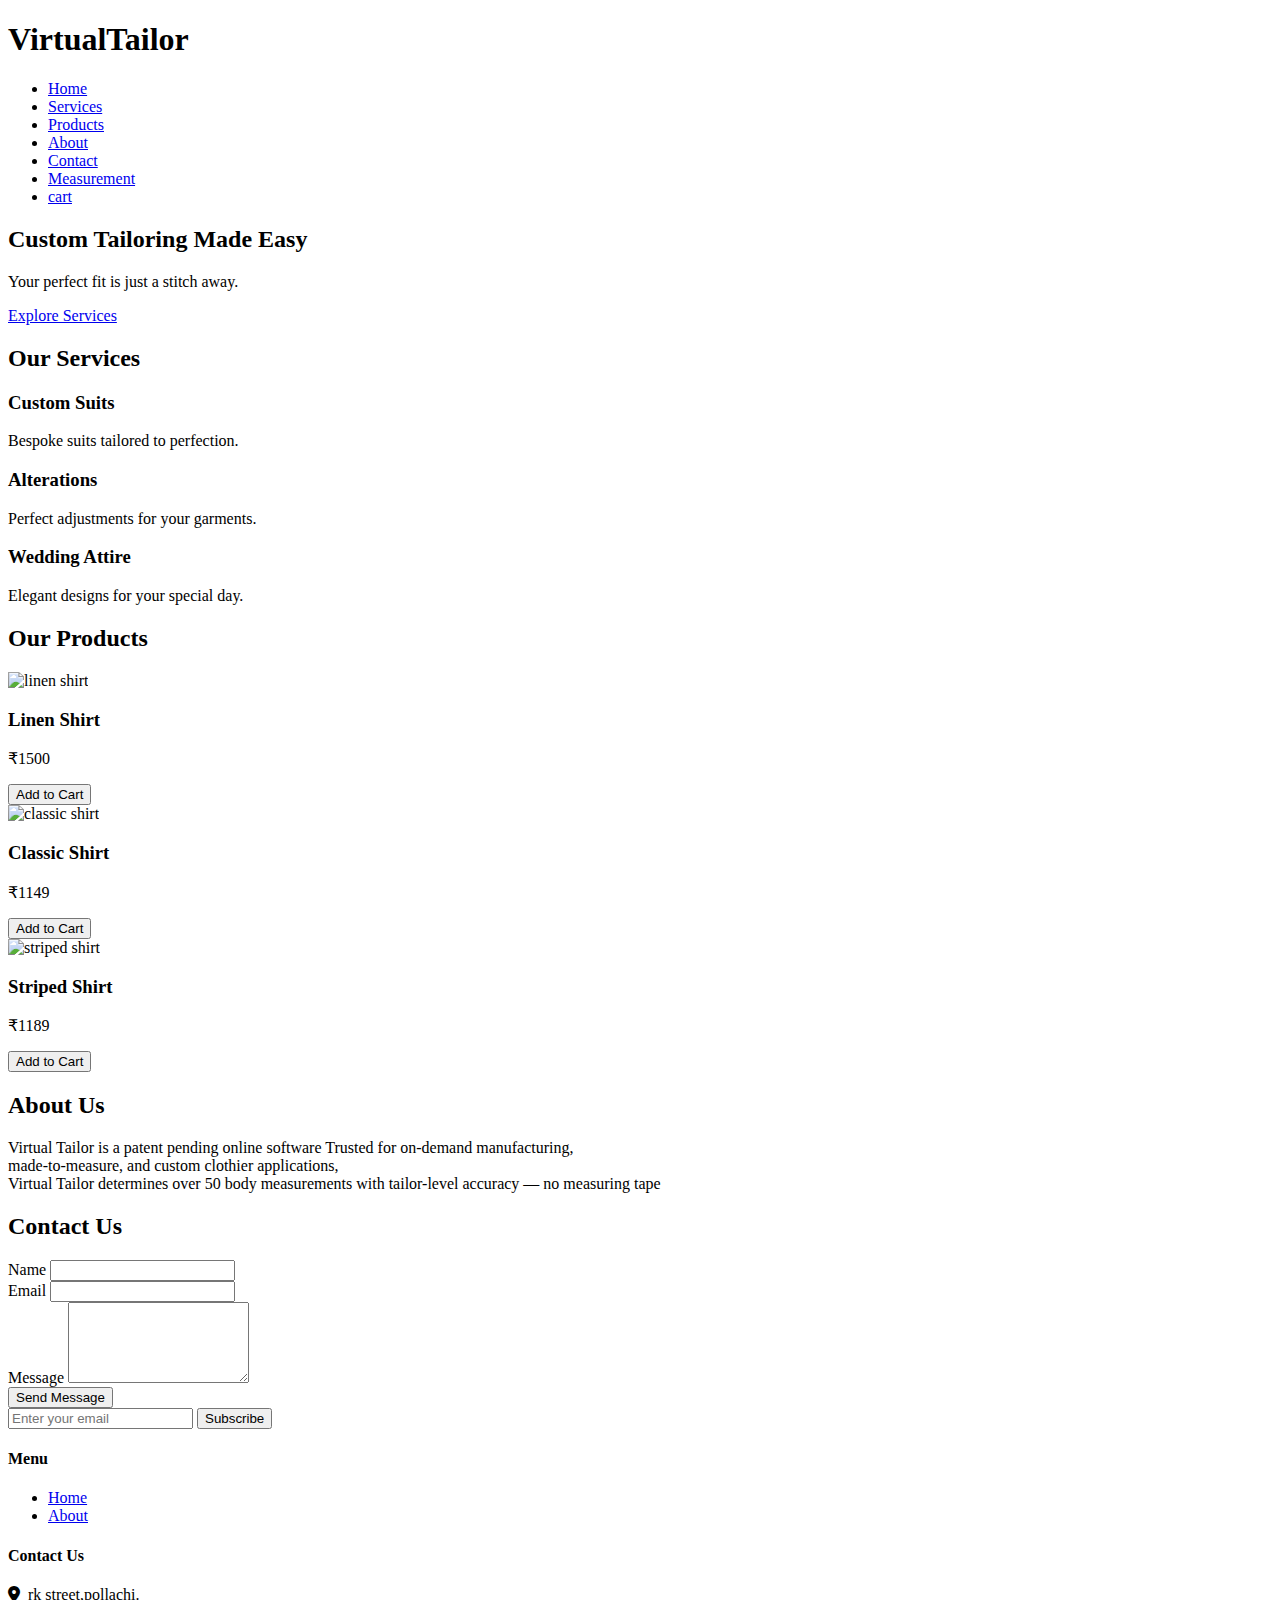
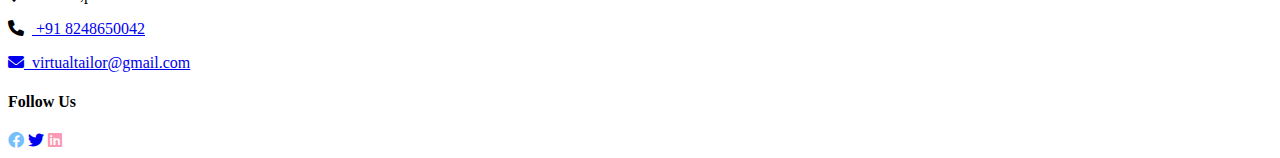
==== index.html @ 9cbfbbcf "Add files via upload" ====
<!DOCTYPE html>
<html lang="en">
<head>
    <meta charset="UTF-8">
    <meta name="viewport" content="width=device-width, initial-scale=1.0">
    <title>VirtualTailor</title>
    <link rel="stylesheet" href="styles.css">
    <link href="https://cdnjs.cloudflare.com/ajax/libs/font-awesome/6.0.0-beta3/css/all.min.css" rel="stylesheet">

</head>
<body>
    <header class="header">
        <div class="container">
            <h1 class="logo">VirtualTailor</h1>
            <nav class="navbar">
                <ul>
                    <li><a href="#home">Home</a></li>
                    <li><a href="#services">Services</a></li>
                    <li><a href="#products">Products</a></li>
                    <li><a href="#about">About</a></li>
                    <li><a href="#contact">Contact</a></li>
                    <li><a href="measurement.html">Measurement</a></li>
                    <li><a href="Cart.php">cart</a></li>
                </ul>
            </nav>
        </div>
    </header>

    <section id="home" class="hero">
        <div class="container">
            <h2>Custom Tailoring Made Easy</h2>
            <p>Your perfect fit is just a stitch away.</p>
            <a href="#services" class="btn">Explore Services</a>
        </div>
    </section>

    <section id="services" class="services">
        <div class="container">
            <h2>Our Services</h2>
            <div class="service-list">
                <div class="service-item">
                    <h3>Custom Suits</h3>
                    <p>Bespoke suits tailored to perfection.</p>
                </div>
                <div class="service-item">
                    <h3>Alterations</h3>
                    <p>Perfect adjustments for your garments.</p>
                </div>
                <div class="service-item">
                    <h3>Wedding Attire</h3>
                    <p>Elegant designs for your special day.</p>
                </div>
            </div>
        </div>
    </section>
    <section id="products" class="products">
        <div class="container">
            <h2>Our Products</h2>
            <div class="product-list">
                <div class="product-item">
                    <img src="l1.jpg" alt="linen shirt">
                    <h3>Linen Shirt</h3>
                    <p>₹1500</p>
                    <!-- Add data attributes for product name and price -->
                    <button class="btn add-to-cart" data-product="Linen Shirt" data-price="1500">Add to Cart</button>
                </div>
                <div class="product-item">
                    <img src="l2.jpg" alt="classic shirt">
                    <h3>Classic Shirt</h3>
                    <p>₹1149</p>
                    <!-- Add data attributes for product name and price -->
                    <button class="btn add-to-cart" data-product="Classic Shirt" data-price="1149">Add to Cart</button>
                </div>
                <div class="product-item">
                    <img src="l4.jpg" alt="striped shirt">
                    <h3>Striped Shirt</h3>
                    <p>₹1189</p>
                    <!-- Add data attributes for product name and price -->
                    <button class="btn add-to-cart" data-product="Striped Shirt" data-price="1189">Add to Cart</button>
                </div>
            </div>
        </div>
    </section>
    

    <section id="about" class="about">
        <div class="container">
            <h2>About Us</h2>
            <p>Virtual Tailor is a patent pending online software Trusted for on-demand manufacturing,<br> made-to-measure, and custom clothier applications,<br> Virtual Tailor determines over 50 body measurements with tailor-level accuracy — no measuring tape</p>
        </div>
    </section>

    <section id="contact" class="contact">
        <div class="container">
            <h2>Contact Us</h2>
            <form id="contactForm">
                <div class="form-group">
                    <label for="name">Name</label>
                    <input type="text" id="name" name="name" required>
                </div>
                <div class="form-group">
                    <label for="email">Email</label>
                    <input type="email" id="email" name="email" required>
                </div>
                <div class="form-group">
                    <label for="message">Message</label>
                    <textarea id="message" name="message" rows="5" required></textarea>
                </div>
                <button type="submit" class="btn">Send Message</button>
            </form>
        </div>
    </section>
<footer class="footer">
    <div class="footer-content">
        <div class="footer-left">
            <input type="email" placeholder="Enter your email" class="email-input">
            <button class="subscribe-btn">Subscribe</button>
        </div>
        <div class="footer-links">
            <div class="menu">
                <h4>Menu</h4>
                <ul>
                    <li><a href="#home">Home</a></li>
                    <li><a href="#about">About</a></li>
                </ul>
            </div>
            <div class="contact">
                <h4>Contact Us</h4>
                <p><i class="fa-solid fa-location-dot"></i>&nbsp;&nbsp;rk street,pollachi.</p>
                <p><i class="fa-solid fa-phone"></i>&nbsp;&nbsp;<a href="tel: +918248650042"> +91 8248650042</a></p>
         <p><a href="mailto:virtualtailor@gmail.com"><i class="fa fa-envelope"></i>&nbsp;&nbsp;virtualtailor@gmail.com</a></p>
            </div>
            <div class="social">
                <h4>Follow Us</h4>
                <a href="#"><i class="fa-brands fa-facebook" style="color: #74C0FC;"></i></a>
                <a href="#"><i class="fa-brands fa-twitter"></i></a>
                <a href="#"><i class="fa-brands fa-linkedin" style="color: #fb98b2;"></i></a>
            </div>
        </div>
    </div>
</footer>

    
    <!--Start of Conferbot Script-->
    <script type="text/javascript">
        (function (d, s, id) {
          var js, el = d.getElementsByTagName(s)[0];
          if (d.getElementById(id)) return;
          js = d.createElement(s);
          js.async = true;
          js.src = 'https://s3.ap-south-1.amazonaws.com/conferbot.defaults/dist/v1/widget.min.js';
          js.id = id;
          js.charset = 'UTF-8';
          el.parentNode.insertBefore(js, el);
          js.onload = function () {
            var w = window.ConferbotWidget("673e9a9efe08adafbc21e7f6", "live_chat");
          };
        })(document, 'script', 'conferbot-js');
      </script>
      <!--End of Conferbot Script-->
    

    <script src="cart.js"></script>
</body>
</html>
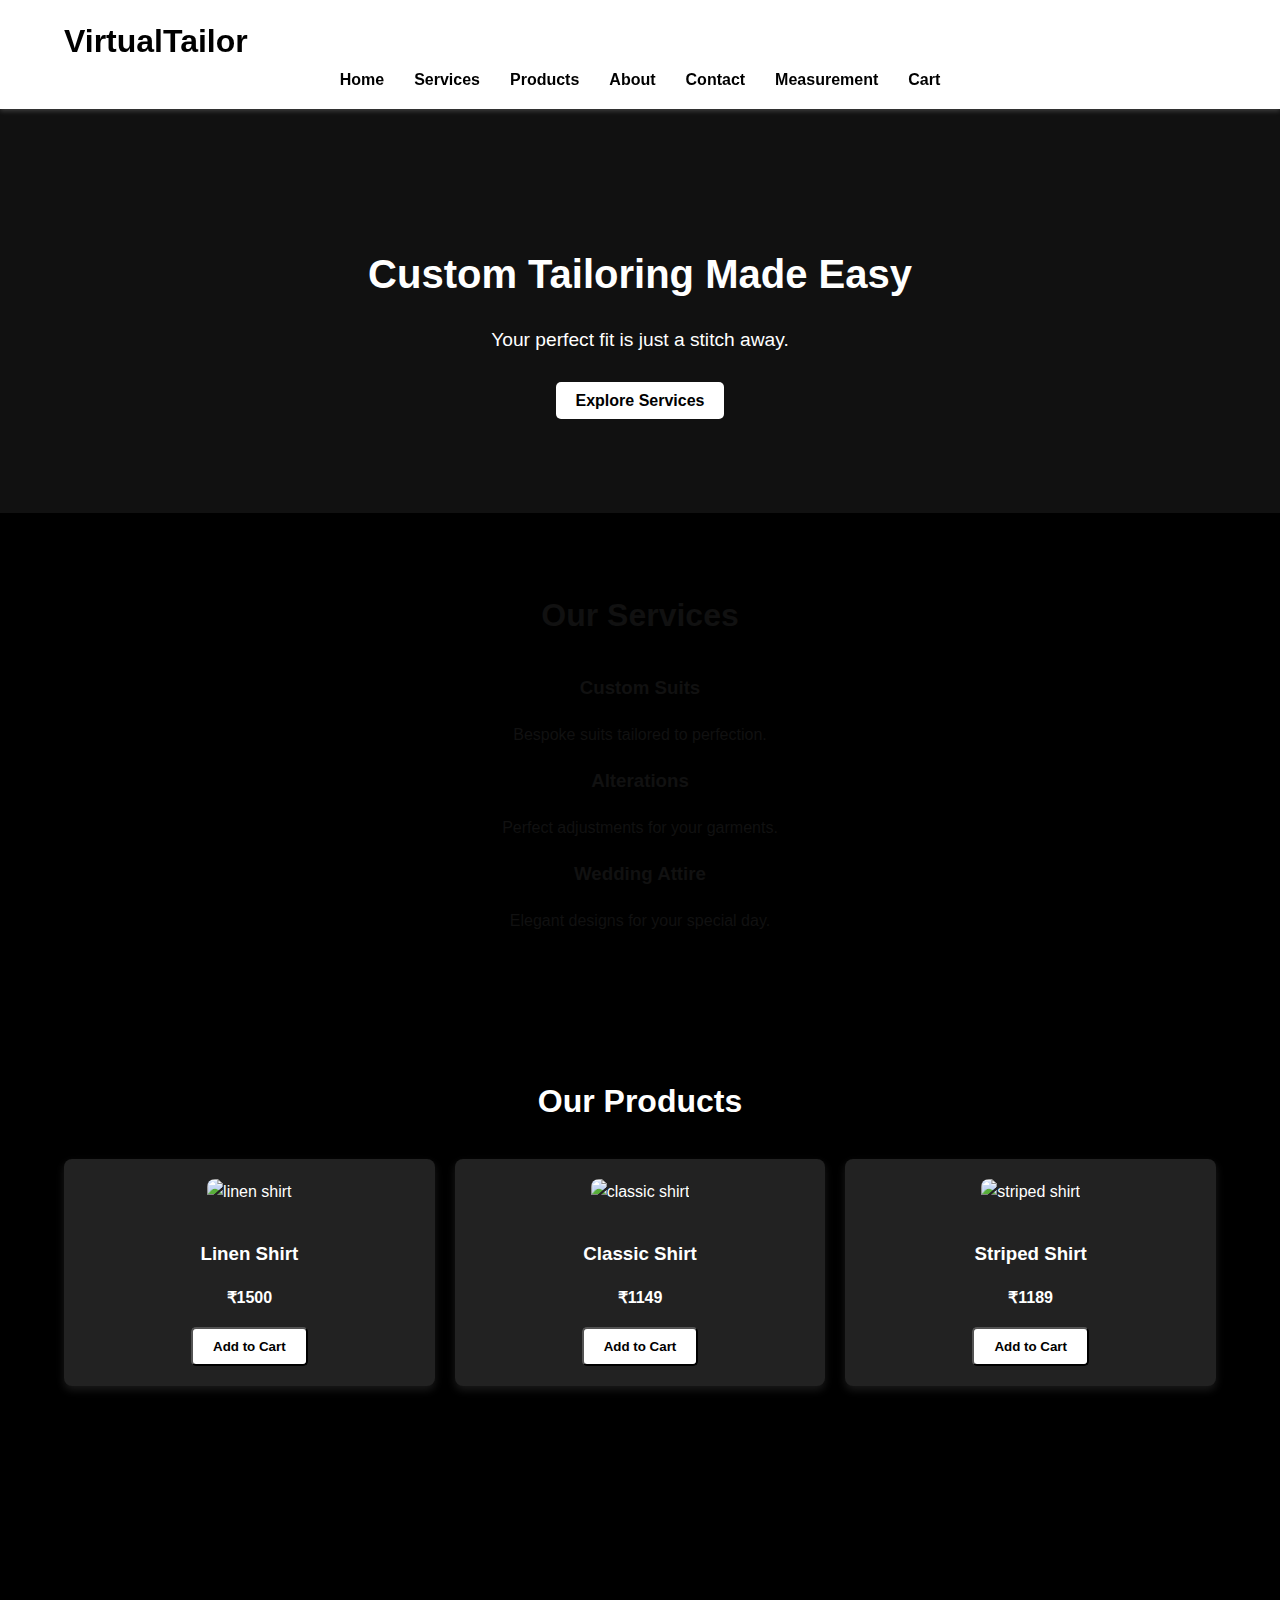
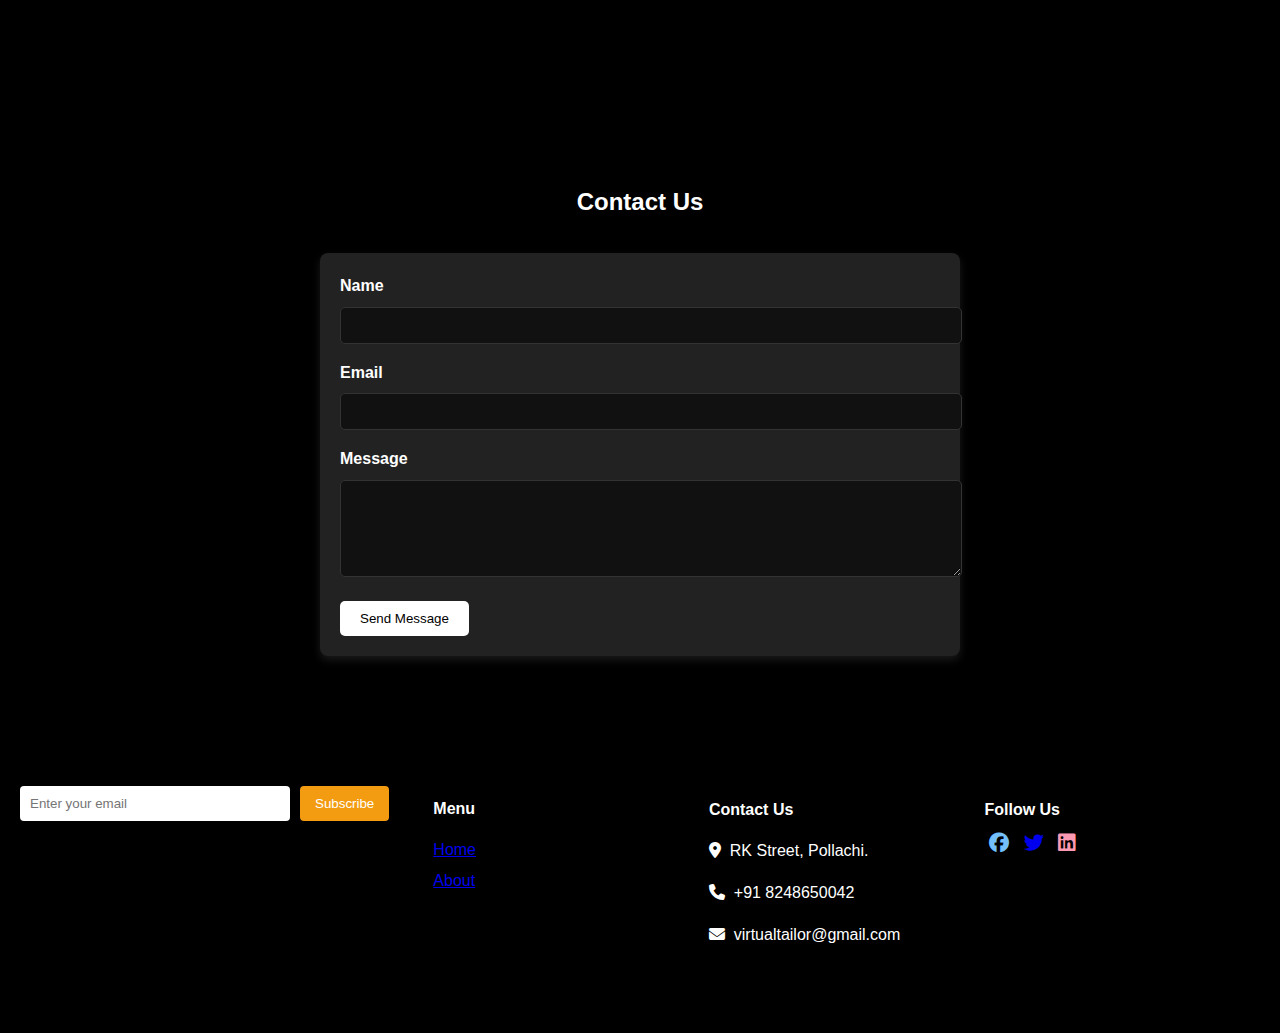
==== commit 4afdaf24: "Update index.html" ====
--- a/index.html
+++ b/index.html
@@ -5,8 +5,7 @@
     <meta name="viewport" content="width=device-width, initial-scale=1.0">
     <title>VirtualTailor</title>
     <link rel="stylesheet" href="styles.css">
-    <link href="https://cdnjs.cloudflare.com/ajax/libs/font-awesome/6.0.0-beta3/css/all.min.css" rel="stylesheet">
-
+    <link href="https://cdnjs.cloudflare.com/ajax/libs/font-awesome/6.4.0/css/all.min.css" rel="stylesheet">
 </head>
 <body>
     <header class="header">
@@ -19,8 +18,8 @@
                     <li><a href="#products">Products</a></li>
                     <li><a href="#about">About</a></li>
                     <li><a href="#contact">Contact</a></li>
-                    <li><a href="measurement.html">Measurement</a></li>
-                    <li><a href="Cart.php">cart</a></li>
+                    <li><a href="{{ url_for('measurement.html') }}">Measurement</a></li>
+                    <li><a href="Cart.php">Cart</a></li>
                 </ul>
             </nav>
         </div>
@@ -53,6 +52,7 @@
             </div>
         </div>
     </section>
+
     <section id="products" class="products">
         <div class="container">
             <h2>Our Products</h2>
@@ -61,32 +61,28 @@
                     <img src="l1.jpg" alt="linen shirt">
                     <h3>Linen Shirt</h3>
                     <p>₹1500</p>
-                    <!-- Add data attributes for product name and price -->
                     <button class="btn add-to-cart" data-product="Linen Shirt" data-price="1500">Add to Cart</button>
                 </div>
                 <div class="product-item">
                     <img src="l2.jpg" alt="classic shirt">
                     <h3>Classic Shirt</h3>
                     <p>₹1149</p>
-                    <!-- Add data attributes for product name and price -->
                     <button class="btn add-to-cart" data-product="Classic Shirt" data-price="1149">Add to Cart</button>
                 </div>
                 <div class="product-item">
                     <img src="l4.jpg" alt="striped shirt">
                     <h3>Striped Shirt</h3>
                     <p>₹1189</p>
-                    <!-- Add data attributes for product name and price -->
                     <button class="btn add-to-cart" data-product="Striped Shirt" data-price="1189">Add to Cart</button>
                 </div>
             </div>
         </div>
     </section>
-    
 
     <section id="about" class="about">
         <div class="container">
             <h2>About Us</h2>
-            <p>Virtual Tailor is a patent pending online software Trusted for on-demand manufacturing,<br> made-to-measure, and custom clothier applications,<br> Virtual Tailor determines over 50 body measurements with tailor-level accuracy — no measuring tape</p>
+            <p>Virtual Tailor is a patent-pending online software Trusted for on-demand manufacturing, made-to-measure, and custom clothier applications. Virtual Tailor determines over 50 body measurements with tailor-level accuracy — no measuring tape needed.</p>
         </div>
     </section>
 
@@ -110,55 +106,36 @@
             </form>
         </div>
     </section>
-<footer class="footer">
-    <div class="footer-content">
-        <div class="footer-left">
-            <input type="email" placeholder="Enter your email" class="email-input">
-            <button class="subscribe-btn">Subscribe</button>
-        </div>
-        <div class="footer-links">
-            <div class="menu">
-                <h4>Menu</h4>
-                <ul>
-                    <li><a href="#home">Home</a></li>
-                    <li><a href="#about">About</a></li>
-                </ul>
+
+    <footer class="footer">
+        <div class="footer-content">
+            <div class="footer-left">
+                <input type="email" placeholder="Enter your email" class="email-input">
+                <button class="subscribe-btn">Subscribe</button>
             </div>
-            <div class="contact">
-                <h4>Contact Us</h4>
-                <p><i class="fa-solid fa-location-dot"></i>&nbsp;&nbsp;rk street,pollachi.</p>
-                <p><i class="fa-solid fa-phone"></i>&nbsp;&nbsp;<a href="tel: +918248650042"> +91 8248650042</a></p>
-         <p><a href="mailto:virtualtailor@gmail.com"><i class="fa fa-envelope"></i>&nbsp;&nbsp;virtualtailor@gmail.com</a></p>
-            </div>
-            <div class="social">
-                <h4>Follow Us</h4>
-                <a href="#"><i class="fa-brands fa-facebook" style="color: #74C0FC;"></i></a>
-                <a href="#"><i class="fa-brands fa-twitter"></i></a>
-                <a href="#"><i class="fa-brands fa-linkedin" style="color: #fb98b2;"></i></a>
+            <div class="footer-links">
+                <div class="menu">
+                    <h4>Menu</h4>
+                    <ul>
+                        <li><a href="#home">Home</a></li>
+                        <li><a href="#about">About</a></li>
+                    </ul>
+                </div>
+                <div class="contact">
+                    <h4>Contact Us</h4>
+                    <p><i class="fa-solid fa-location-dot"></i>&nbsp;&nbsp;RK Street, Pollachi.</p>
+                    <p><i class="fa-solid fa-phone"></i>&nbsp;&nbsp;<a href="tel:+918248650042">+91 8248650042</a></p>
+                    <p><a href="mailto:virtualtailor@gmail.com"><i class="fa fa-envelope"></i>&nbsp;&nbsp;virtualtailor@gmail.com</a></p>
+                </div>
+                <div class="social">
+                    <h4>Follow Us</h4>
+                    <a href="#"><i class="fa-brands fa-facebook" style="color: #74C0FC;"></i></a>
+                    <a href="#"><i class="fa-brands fa-twitter"></i></a>
+                    <a href="#"><i class="fa-brands fa-linkedin" style="color: #fb98b2;"></i></a>
+                </div>
             </div>
         </div>
-    </div>
-</footer>
-
-    
-    <!--Start of Conferbot Script-->
-    <script type="text/javascript">
-        (function (d, s, id) {
-          var js, el = d.getElementsByTagName(s)[0];
-          if (d.getElementById(id)) return;
-          js = d.createElement(s);
-          js.async = true;
-          js.src = 'https://s3.ap-south-1.amazonaws.com/conferbot.defaults/dist/v1/widget.min.js';
-          js.id = id;
-          js.charset = 'UTF-8';
-          el.parentNode.insertBefore(js, el);
-          js.onload = function () {
-            var w = window.ConferbotWidget("673e9a9efe08adafbc21e7f6", "live_chat");
-          };
-        })(document, 'script', 'conferbot-js');
-      </script>
-      <!--End of Conferbot Script-->
-    
+    </footer>
 
     <script src="cart.js"></script>
 </body>
--- a/styles.css
+++ b/styles.css
@@ -0,0 +1,446 @@
+/* General Reset */
+body {
+    margin: 0;
+    font-family: Arial, sans-serif;
+    line-height: 1.6;
+    background-color: #000;
+    color: #fff;
+}
+
+.container {
+    width: 90%;
+    max-width: 1200px;
+    margin: 0 auto;
+}
+
+/* Header */
+.header {
+    background: #fff;
+    color: #000;
+    padding: 1rem 0;
+    position: sticky;
+    top: 0;
+    z-index: 1000;
+    box-shadow: 0 2px 5px rgba(255, 255, 255, 0.2);
+}
+
+.header .logo {
+    font-size: 2rem;
+    font-weight: bold;
+    margin: 0;
+}
+
+.navbar {
+    display: flex;
+    justify-content: center;
+    align-items: center;
+}
+
+.navbar ul {
+    list-style: none;
+    padding: 0;
+    display: flex;
+    justify-content: center;
+    margin: 0;
+}
+
+.navbar ul li {
+    margin: 0 15px;
+}
+
+.navbar ul li a {
+    text-decoration: none;
+    color: #000;
+    font-weight: bold;
+    font-size: 1rem;
+    transition: color 0.3s;
+}
+
+.navbar ul li a:hover {
+    color: #ccc;
+}
+
+/* Responsive Navbar */
+@media (max-width: 768px) {
+    .navbar {
+        flex-direction: column;
+        align-items: flex-start;
+        padding: 10px;
+    }
+
+    .navbar ul {
+        flex-direction: column;
+        width: 100%;
+        margin-top: 10px;
+    }
+
+    .navbar ul li {
+        margin: 10px 0;
+    }
+
+    .navbar ul li a {
+        font-size: 1.2rem;
+        width: 100%;
+    }
+
+    .header .logo {
+        font-size: 1.5rem;
+    }
+}
+/* About Us section */
+
+
+
+/* Hero Section */
+.hero {
+    background: #111;
+    color: #fff;
+    text-align: center;
+    padding: 100px 0;
+}
+
+.hero h2 {
+    font-size: 2.5rem;
+    margin-bottom: 1rem;
+}
+
+.hero p {
+    font-size: 1.2rem;
+    margin-bottom: 2rem;
+}
+
+.hero .btn {
+    background: #fff;
+    color: #000;
+    padding: 10px 20px;
+    text-decoration: none;
+    font-weight: bold;
+    border-radius: 5px;
+    transition: background 0.3s, color 0.3s;
+}
+
+.hero .btn:hover {
+    background: #333;
+    color: #fff;
+}
+
+/* Services Section */
+.services {
+    background: #fff;
+	color: #111;
+    padding: 50px 0;
+    text-align: center;
+}
+
+.services h2 {
+    font-size: 2rem;
+    margin-bottom: 2rem;
+}
+
+.slider {
+    display: flex;
+    overflow-x: scroll;
+    scroll-snap-type: x mandatory;
+    gap: 15px;
+    padding: 20px;
+    background: #111;
+}
+
+.slider .slide {
+    flex: none;
+    scroll-snap-align: start;
+    background: #222;
+    padding: 15px;
+    border-radius: 8px;
+    box-shadow: 0 4px 8px rgba(255, 255, 255, 0.1);
+    min-width: 300px;
+    max-width: 300px;
+    transition: transform 0.3s;
+}
+
+.slider .slide:hover {
+    transform: scale(1.05);
+    box-shadow: 0 8px 16px rgba(255, 255, 255, 0.2);
+}
+
+.slider img {
+    width: 100%;
+    border-radius: 8px;
+}
+/* Services Section */
+.services {
+    background: url('t1.jpeg') no-repeat center center; /* Add background image */
+    background-size: cover; /* Make the image cover the entire section */
+    color: #111; /* Ensure text is visible */
+    padding: 50px 0;
+    text-align: center;
+}
+
+.services h2 {
+    font-size: 2rem;
+    margin-bottom: 2rem;
+    text-shadow: 1px 1px 2px rgba(0, 0, 0, 0.5); /* Add text shadow for better readability */
+}
+
+
+/* Products Section */
+.products {
+    background: #000;
+    padding: 50px 0;
+    text-align: center;
+}
+
+.products h2 {
+    font-size: 2rem;
+    margin-bottom: 2rem;
+}
+
+.product-list {
+    display: grid;
+    grid-template-columns: repeat(auto-fit, minmax(300px, 1fr));
+    gap: 20px;
+}
+
+.product-item {
+    background: #222;
+    padding: 20px;
+    border-radius: 8px;
+    box-shadow: 0 4px 8px rgba(255, 255, 255, 0.1);
+    transition: transform 0.3s, box-shadow 0.3s;
+}
+
+.product-item:hover {
+    transform: translateY(-10px);
+    box-shadow: 0 8px 16px rgba(255, 255, 255, 0.2);
+}
+
+.product-item img {
+    max-width: 100%;
+    border-radius: 8px;
+    margin-bottom: 1rem;
+}
+
+.product-item h3 {
+    margin-bottom: 0.5rem;
+}
+
+.product-item p {
+    color: #fff;
+    font-weight: bold;
+}
+
+.product-item .btn {
+    background: #fff;
+    color: #000;
+    padding: 10px 20px;
+    text-decoration: none;
+    font-weight: bold;
+    border-radius: 5px;
+    transition: background 0.3s;
+}
+
+.product-item .btn:hover {
+    background: #333;
+    color: #fff;
+}
+
+/* About Section */
+.about {
+    background: #fff;
+    color:#000;
+    padding: 50px 0;
+    text-align: center;
+}
+
+.about h2 {
+    font-size: 2rem;
+    margin-bottom: 2rem;
+}
+
+/* About Section */
+.about {
+    background: url('t1.jpeg') no-repeat center center; /* Add background image */
+    background-size: cover; /* Make the image cover the entire section */
+    color: #000; /* Ensure text is visible on the background image */
+    padding: 50px 0;
+    text-align: center;
+}
+
+.about h2 {
+    font-size: 2rem;
+    margin-bottom: 2rem;
+    text-shadow: 1px 1px 2px rgba(0, 0, 0, 0.5); /* Add text shadow for better readability */
+}
+
+/* Contact Section */
+.contact {
+    background: #111;
+    padding: 50px 0;
+}
+
+.contact h2 {
+    text-align: center;
+    margin-bottom: 2rem;
+}
+
+.contact form {
+    max-width: 600px;
+    margin: 0 auto;
+    background: #222;
+    padding: 20px;
+    border-radius: 8px;
+    box-shadow: 0 4px 8px rgba(255, 255, 255, 0.1);
+}
+
+.contact .form-group {
+    margin-bottom: 1rem;
+}
+
+.contact label {
+    display: block;
+    margin-bottom: 0.5rem;
+    color: #fff;
+    font-weight: bold;
+}
+
+.contact input, .contact textarea {
+    width: 100%;
+    padding: 10px;
+    border: 1px solid #333;
+    border-radius: 5px;
+    background: #111;
+    color: #fff;
+}
+
+.contact button {
+    background: #fff;
+    color: #000;
+    padding: 10px 20px;
+    border: none;
+    border-radius: 5px;
+    cursor: pointer;
+    transition: background 0.3s;
+}
+
+.contact button:hover {
+    background: #333;
+    color: #fff;
+}
+.footer {
+    background-color: #000; /* Remove the dark background */
+    color: #fff; /* Keep text color for contrast */
+    padding: 20px 0;
+    font-family: 'Arial', sans-serif;
+}
+
+.footer-content {
+    display: flex;
+    justify-content: space-between;
+    align-items: flex-start;
+    padding: 0 20px;
+}
+
+.footer-left {
+    flex: 1;
+    display: flex;
+    align-items: center;
+}
+
+.email-input {
+    padding: 10px;
+    width: 250px;
+    margin-right: 10px;
+    border: none;
+    border-radius: 4px;
+}
+
+.subscribe-btn {
+    padding: 10px 15px;
+    background-color: #f39c12;
+    color: #fff;
+    border: none;
+    border-radius: 4px;
+    cursor: pointer;
+}
+.footer-left {
+    margin-top: 50px; /* Moves the entire email input and button section down */
+}
+
+.email-input, .subscribe-btn {
+    display: inline-block; /* Ensures proper alignment */
+    margin-top: 10px; /* Optional: Adds spacing between these elements */
+}
+
+.footer-links {
+    flex: 2;
+    display: flex;
+    justify-content: space-between;
+}
+
+.menu, .contact, .social {
+    flex: 1;
+}
+
+.menu h4, .contact h4, .social h4 {
+    margin-bottom: 10px;
+}
+.menu h4 {
+    margin-top: 20px; /* Add space above the heading */
+    margin-bottom: 10px; /* Keep the spacing below consistent */
+    text-align: left; /* Ensure proper alignment (if needed) */
+}
+
+.footer-content .menu {
+    margin-top: 50px; /* Push the entire menu section further down, if needed */
+}
+
+.menu ul, .social a {
+    list-style-type: none;
+    padding: 0;
+}
+
+.menu li, .social a {
+    margin: 5px 0;
+}
+.contact {
+    background-color: transparent; /* Remove any black box effect */
+}
+.social a img {
+    width: 25px;
+    margin-right: 10px;
+    transition: transform 0.3s;
+}
+
+.social a img:hover {
+    transform: scale(1.1);
+}
+.social {
+    margin-top: 50px; /* Adjust this value to control how far down it moves */
+    text-align: left; /* Ensure alignment is maintained */
+}
+
+.footer-content .social {
+    align-self: flex-start; /* Ensures proper positioning within the footer */
+}
+
+.fa-brands {
+    font-size: 20px;
+    margin: 0 5px;
+    transition: transform 0.3s;
+}
+
+.fa-brands:hover {
+    transform: scale(1.1); /* Slight zoom on hover */
+}
+.contact a {
+    text-decoration: none; /* Removes the blue underline */
+    color: #fff; /* Sets the text color to white */
+    transition: color 0.3s; /* Optional: smooth color transition */
+}
+
+.contact a:hover {
+    color: #f39c12; /* Optional: highlight color on hover */
+}
+
+
+
